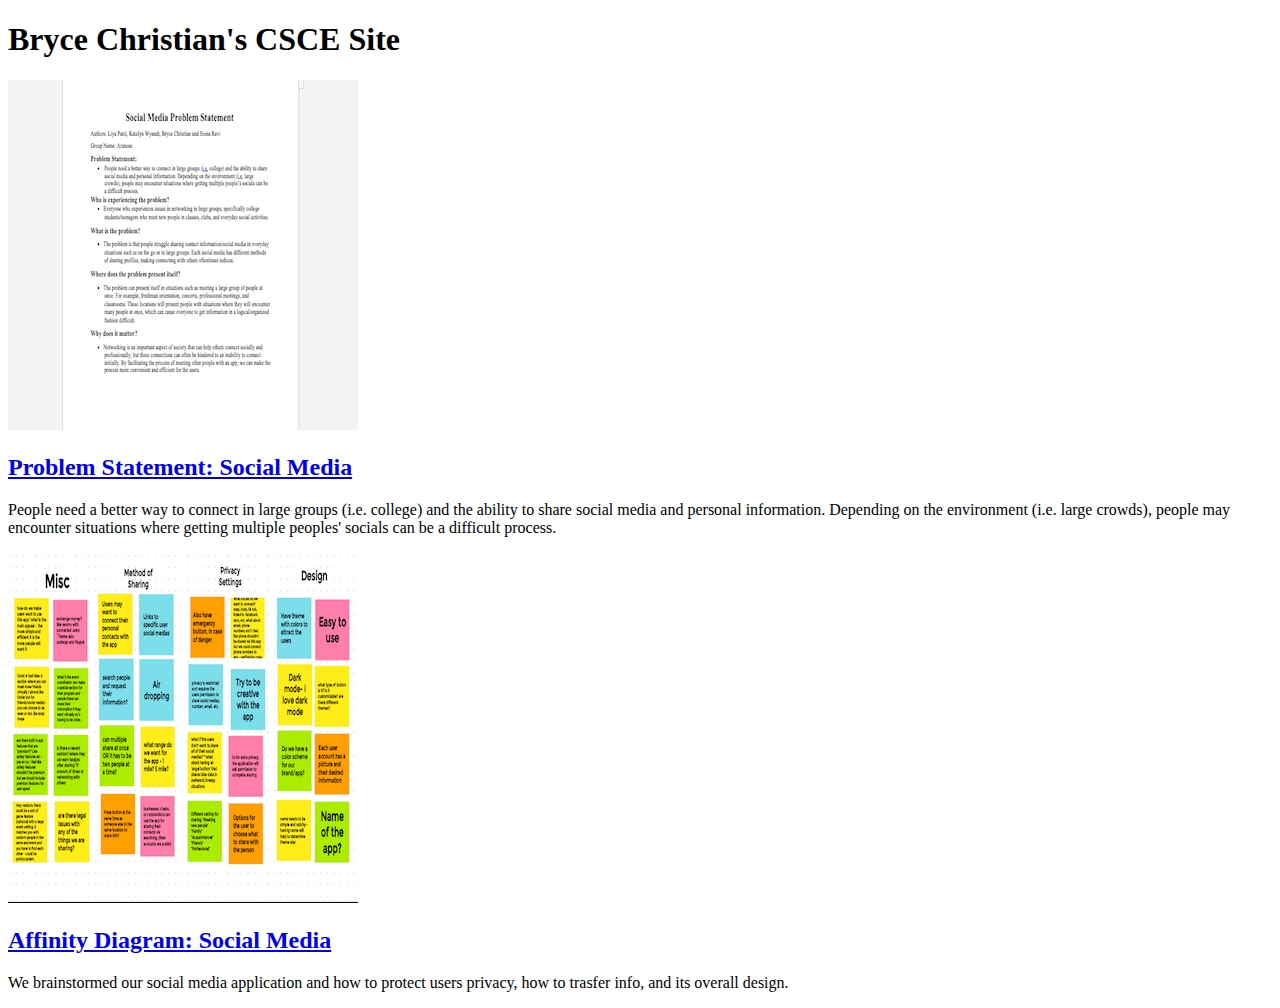
==== index.html @ 4f075b30 "Add files via upload" ====
<!DOCTYPE html>
<html>
    <head>  
        <title>CSCE 190: Bryce Christian</title>
    </head>
    <body>
        <h1>Bryce Christian's CSCE Site</h1>
        <!--Problem Statement Assignment-->
        <section class="assignment">
            <a href="files/Problem-Statement.pdf"><img src="images/Problem-Statement.png"></a>
            <section class="ass-details">
                <a href="files/Problem-Statement.pdf"><h2>Problem Statement: Social Media</h2></a>
                <p> 
                    People need a better way to connect in large groups (i.e. college) and the ability to share social media and personal information. Depending on the environment (i.e. large crowds), people may encounter situations where getting multiple peoples' socials can be a difficult process.  
                </p>
                
            </section>
        </section>
        <!--Affinity Diagram Assignment-->
        <section class="assignment">
            <a href="files/Affinity-Diagram.pdf"><img src="images/Affinity-Diagram.png"></a>
            <section class="ass-details">
                <a href="files/Affinity-Diagram.pdf"><h2>Affinity Diagram: Social Media</h2></a>
                <p> 
                    We brainstormed our social media application and how to protect users privacy, how to trasfer info, and its overall design. 
                </p>
                
            </section>
            
        </section>
    </body>
</html>
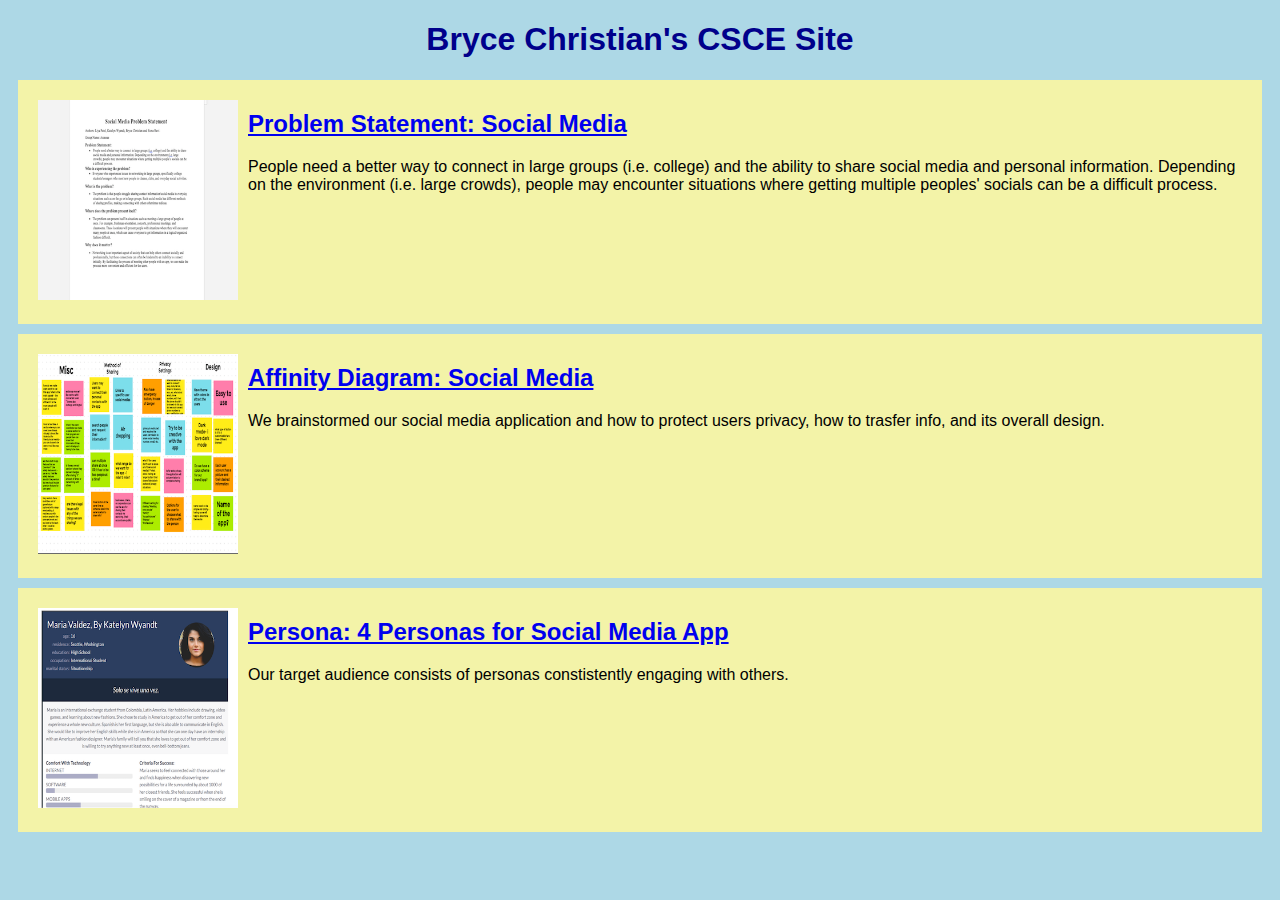
==== commit 1109da84: "Add files via upload" ====
--- a/index.html
+++ b/index.html
@@ -2,6 +2,7 @@
 <html>
     <head>  
         <title>CSCE 190: Bryce Christian</title>
+        <link rel="stylesheet" href="styles.css">
     </head>
     <body>
         <h1>Bryce Christian's CSCE Site</h1>
@@ -28,5 +29,19 @@
             </section>
             
         </section>
+
+        </section>
+        <!--Persona Assignment-->
+        <section class="assignment">
+            <a href="files/Personas.pdf"><img src="images/Personas.png"></a>
+            <section class="ass-details">
+                <a href="files/Personas.pdf"><h2>Persona: 4 Personas for Social Media App</h2></a>
+                <p> 
+                    Our target audience consists of personas constistently engaging with others.
+                </p>
+                
+            </section>
+            
+        </section>
     </body>
 </html>--- a/styles.css
+++ b/styles.css
@@ -0,0 +1,22 @@
+body {
+    background: lightblue;
+    font-family:sans-serif;
+}
+.assignment {
+    display:flex;
+    padding: 10px;
+    margin:10px;
+    background: rgb(243, 243, 168);
+
+
+}
+.assignment img {
+    width:200px;
+    padding:10px;
+}
+
+
+h1{
+    color: darkblue;
+    text-align: center;
+}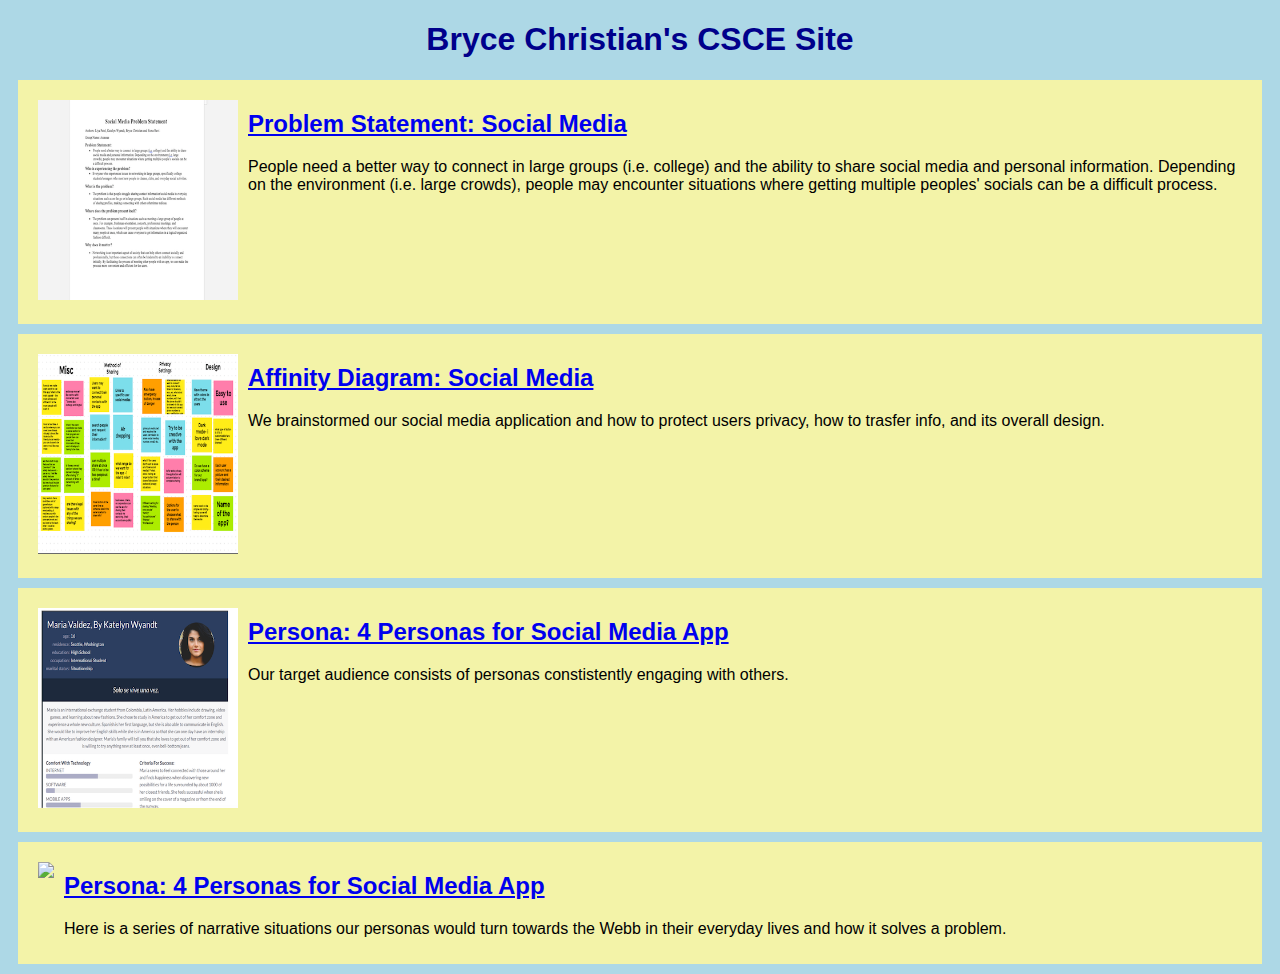
==== commit a8210697: "Add files via upload" ====
--- a/index.html
+++ b/index.html
@@ -28,7 +28,7 @@
                 
             </section>
             
-        </section>
+        
 
         </section>
         <!--Persona Assignment-->
@@ -42,6 +42,19 @@
                 
             </section>
             
+        
+    </section>
+    <!--Storyboards Assignment-->
+    <section class="assignment">
+        <a href="files/Storyboards.pdf"><img src="images/StoryBoards.png"></a>
+        <section class="ass-details">
+            <a href="files/Storyboards.pdf"><h2>Persona: 4 Personas for Social Media App</h2></a>
+            <p> 
+                Here is a series of narrative situations our personas would turn towards the Webb in their everyday lives and how it solves a problem.
+            </p>
+            
         </section>
+        </section>
+
     </body>
 </html>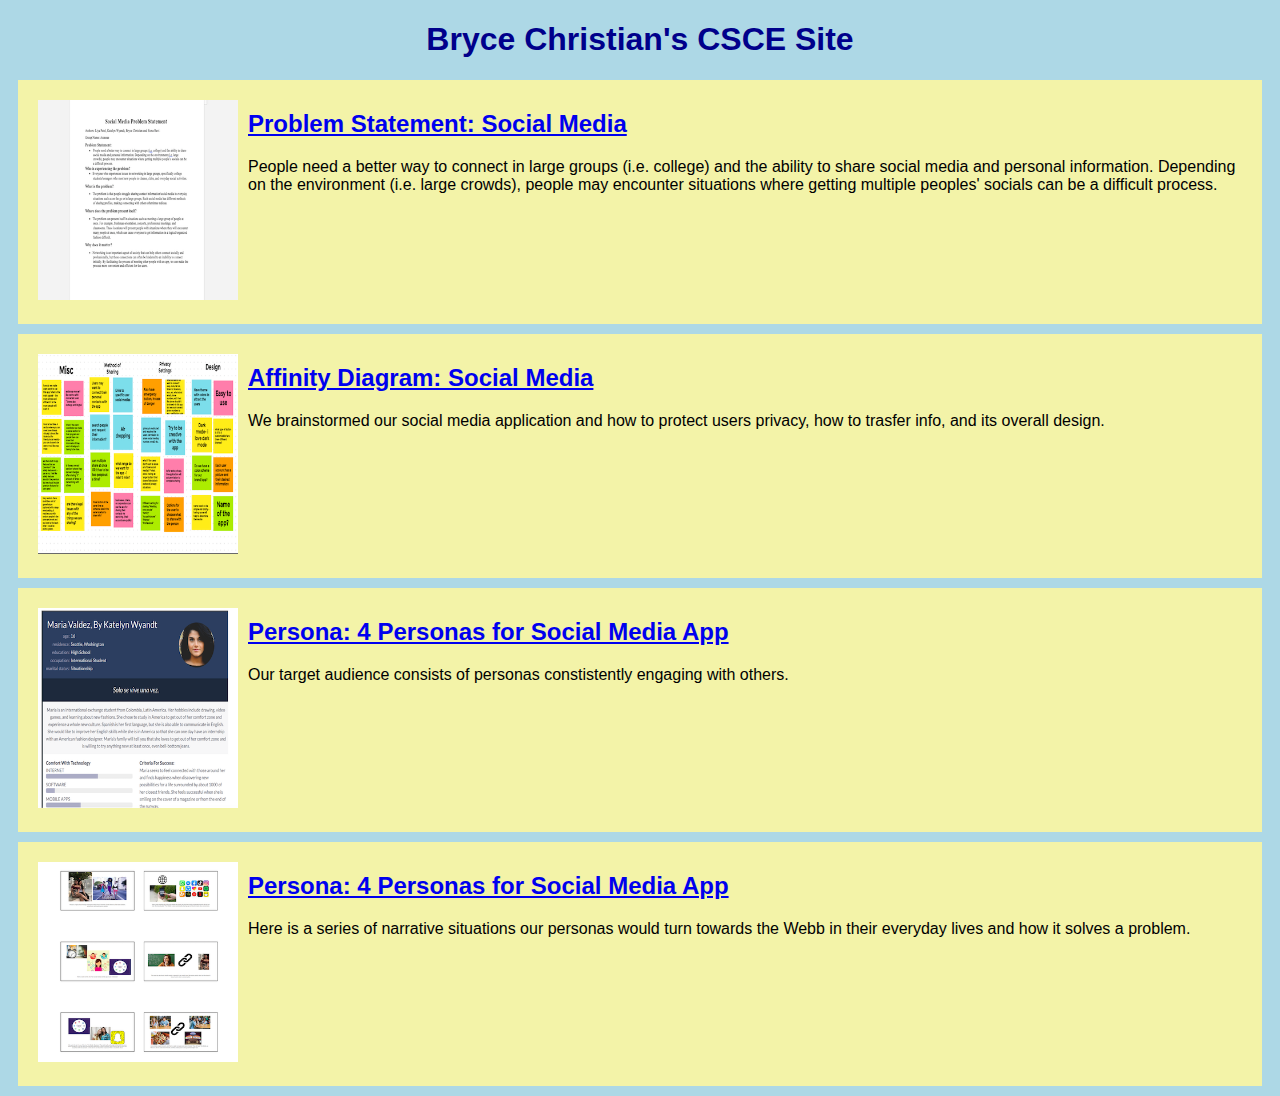
==== commit 7675631d: "Add files via upload" ====
--- a/index.html
+++ b/index.html
@@ -46,7 +46,7 @@
     </section>
     <!--Storyboards Assignment-->
     <section class="assignment">
-        <a href="files/Storyboards.pdf"><img src="images/StoryBoards.png"></a>
+        <a href="files/Storyboards.pdf"><img src="images/Storyboards.png"></a>
         <section class="ass-details">
             <a href="files/Storyboards.pdf"><h2>Persona: 4 Personas for Social Media App</h2></a>
             <p> 
@@ -54,7 +54,7 @@
             </p>
             
         </section>
-        </section>
+        
 
     </body>
 </html>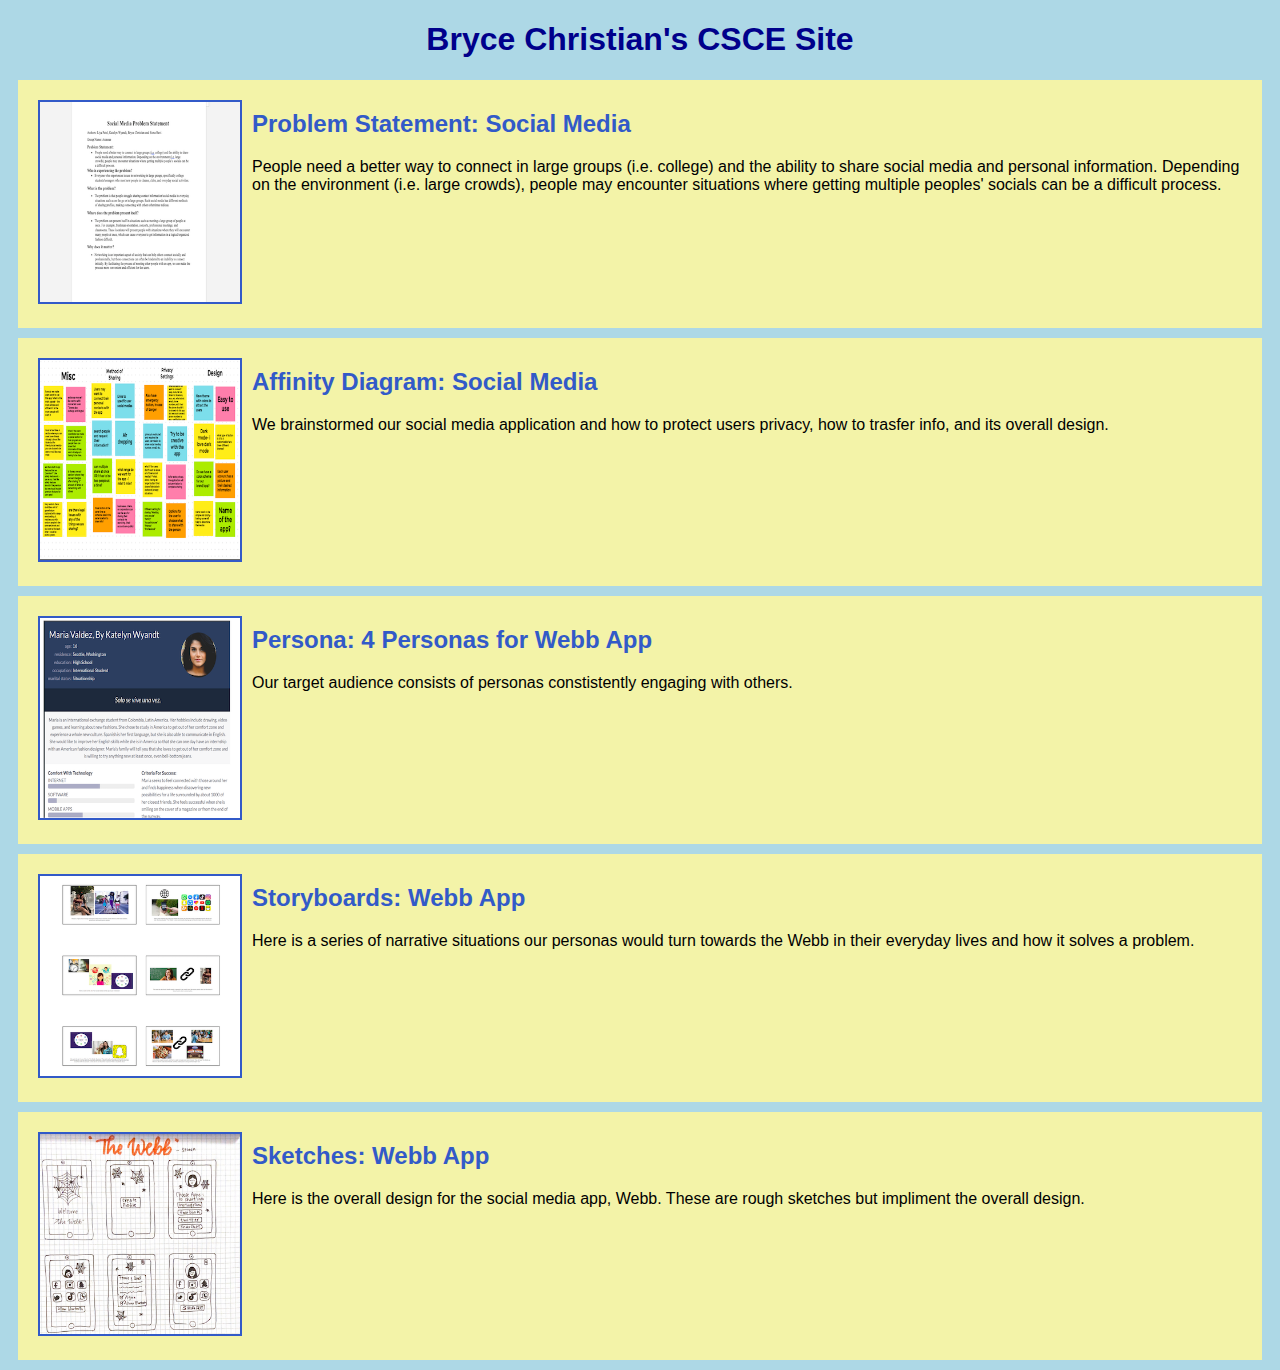
==== commit 390ee445: "Add files via upload" ====
--- a/index.html
+++ b/index.html
@@ -35,26 +35,37 @@
         <section class="assignment">
             <a href="files/Personas.pdf"><img src="images/Personas.png"></a>
             <section class="ass-details">
-                <a href="files/Personas.pdf"><h2>Persona: 4 Personas for Social Media App</h2></a>
+                <a href="files/Personas.pdf"><h2>Persona: 4 Personas for Webb App</h2></a>
                 <p> 
                     Our target audience consists of personas constistently engaging with others.
                 </p>
                 
             </section>
-            
-        
     </section>
+
     <!--Storyboards Assignment-->
     <section class="assignment">
         <a href="files/Storyboards.pdf"><img src="images/Storyboards.png"></a>
         <section class="ass-details">
-            <a href="files/Storyboards.pdf"><h2>Persona: 4 Personas for Social Media App</h2></a>
+            <a href="files/Storyboards.pdf"><h2>Storyboards: Webb App</h2></a>
             <p> 
                 Here is a series of narrative situations our personas would turn towards the Webb in their everyday lives and how it solves a problem.
             </p>
             
         </section>
-        
+    </section>
+
+    <!--Sketches Assignment-->
+    <section class="assignment">
+        <a href="files/Sketches.pdf"><img src="images/Sketches.png"></a>
+        <section class="ass-details">
+            <a href="files/Sketches.pdf"><h2>Sketches: Webb App</h2></a>
+            <p> 
+                Here is the overall design for the social media app, Webb. These are rough sketches but impliment the overall design.
+            </p>
+            
+        </section>
+    </section>
 
     </body>
 </html>--- a/styles.css
+++ b/styles.css
@@ -12,11 +12,16 @@
 }
 .assignment img {
     width:200px;
-    padding:10px;
+    margin: 10px;
+    border: 2px solid rgb(50,90,200);
 }
 
 
 h1{
     color: darkblue;
     text-align: center;
+}
+a{
+    text-decoration: none;
+    color: rgb(50,90,200);
 }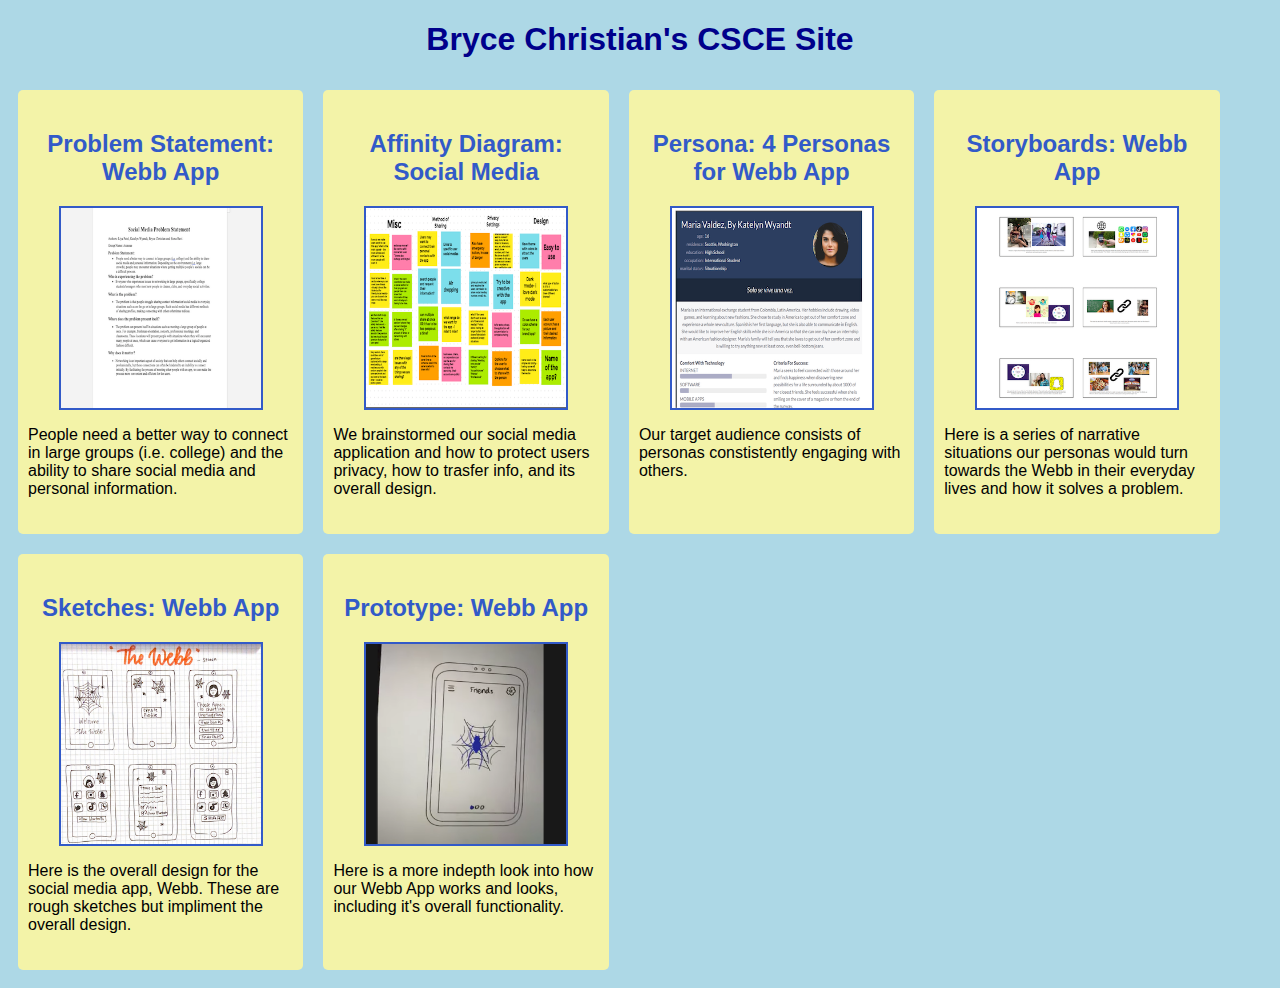
==== commit efcbe7f5: "Add files via upload" ====
--- a/index.html
+++ b/index.html
@@ -6,66 +6,86 @@
     </head>
     <body>
         <h1>Bryce Christian's CSCE Site</h1>
+
+        <div class="assignments">
         <!--Problem Statement Assignment-->
         <section class="assignment">
+            <a href="files/Problem-Statement.pdf"><h2>Problem Statement: Webb App</h2></a>
+           
             <a href="files/Problem-Statement.pdf"><img src="images/Problem-Statement.png"></a>
-            <section class="ass-details">
-                <a href="files/Problem-Statement.pdf"><h2>Problem Statement: Social Media</h2></a>
-                <p> 
-                    People need a better way to connect in large groups (i.e. college) and the ability to share social media and personal information. Depending on the environment (i.e. large crowds), people may encounter situations where getting multiple peoples' socials can be a difficult process.  
-                </p>
+            <p> 
+                People need a better way to connect in large groups (i.e. college) and the ability to share social media and personal information.  
+            </p>
+               
                 
-            </section>
+            
         </section>
         <!--Affinity Diagram Assignment-->
         <section class="assignment">
+            <a href="files/Affinity-Diagram.pdf"><h2>Affinity Diagram: Social Media</h2></a>
             <a href="files/Affinity-Diagram.pdf"><img src="images/Affinity-Diagram.png"></a>
-            <section class="ass-details">
-                <a href="files/Affinity-Diagram.pdf"><h2>Affinity Diagram: Social Media</h2></a>
+            
+               
                 <p> 
                     We brainstormed our social media application and how to protect users privacy, how to trasfer info, and its overall design. 
                 </p>
                 
-            </section>
+            
             
         
 
         </section>
         <!--Persona Assignment-->
         <section class="assignment">
+            <a href="files/Personas.pdf"><h2>Persona: 4 Personas for Webb App</h2></a>
             <a href="files/Personas.pdf"><img src="images/Personas.png"></a>
-            <section class="ass-details">
-                <a href="files/Personas.pdf"><h2>Persona: 4 Personas for Webb App</h2></a>
+            
+                
                 <p> 
                     Our target audience consists of personas constistently engaging with others.
                 </p>
                 
-            </section>
+            
     </section>
 
     <!--Storyboards Assignment-->
     <section class="assignment">
+        <a href="files/Storyboards.pdf"><h2>Storyboards: Webb App</h2></a>
         <a href="files/Storyboards.pdf"><img src="images/Storyboards.png"></a>
-        <section class="ass-details">
-            <a href="files/Storyboards.pdf"><h2>Storyboards: Webb App</h2></a>
+        
+           
             <p> 
                 Here is a series of narrative situations our personas would turn towards the Webb in their everyday lives and how it solves a problem.
             </p>
             
-        </section>
+        
     </section>
 
     <!--Sketches Assignment-->
     <section class="assignment">
+        <a href="files/Sketches.pdf"><h2>Sketches: Webb App</h2></a>
         <a href="files/Sketches.pdf"><img src="images/Sketches.png"></a>
-        <section class="ass-details">
-            <a href="files/Sketches.pdf"><h2>Sketches: Webb App</h2></a>
+        
+            
             <p> 
                 Here is the overall design for the social media app, Webb. These are rough sketches but impliment the overall design.
             </p>
             
-        </section>
+        
     </section>
 
+    <!--Prototype Assignment-->
+    <section class="assignment">
+       
+       
+            <a href="https://youtu.be/qsF86YmZYbQ"><h2>Prototype: Webb App</h2></a>
+            <a href="https://youtu.be/qsF86YmZYbQ"><img src="images/Prototype.png"></a>
+            <p> 
+                Here is a more indepth look into how our Webb App works and looks, including it's overall functionality.
+            </p>
+            
+        
+    </section>
+</div>
     </body>
 </html>--- a/styles.css
+++ b/styles.css
@@ -2,18 +2,25 @@
     background: lightblue;
     font-family:sans-serif;
 }
+.assignments {
+    display: flex;
+    flex-wrap:wrap;
+}
 .assignment {
-    display:flex;
+    width: 21%;
     padding: 10px;
     margin:10px;
+    padding:20px 10px;
     background: rgb(243, 243, 168);
-
+    border-radius:5px;
 
 }
 .assignment img {
     width:200px;
     margin: 10px;
     border: 2px solid rgb(50,90,200);
+    display:block;
+    margin:auto;
 }
 
 
@@ -21,6 +28,9 @@
     color: darkblue;
     text-align: center;
 }
+h2{
+    text-align:center;
+}
 a{
     text-decoration: none;
     color: rgb(50,90,200);
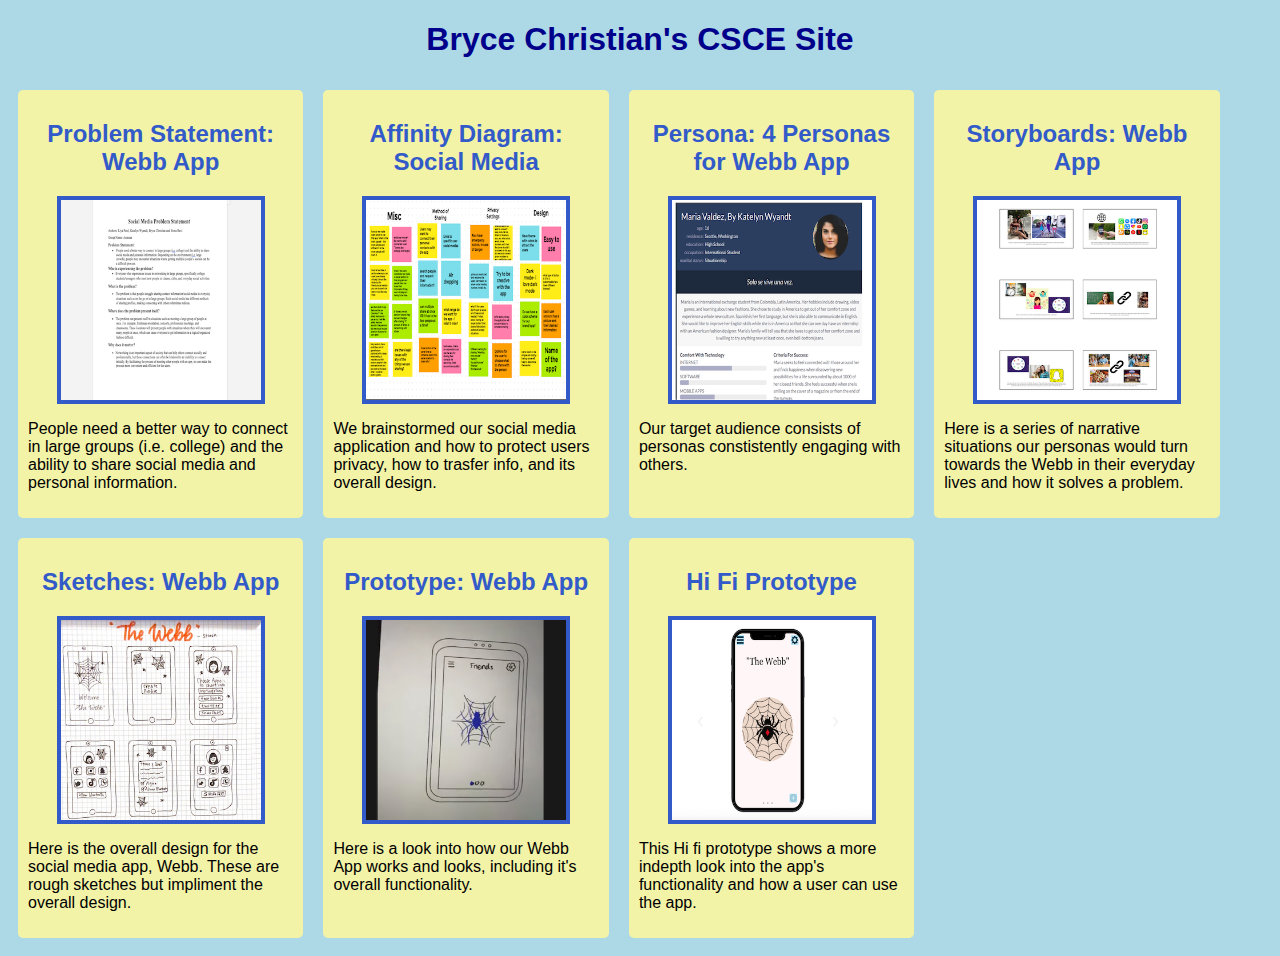
==== commit e2b3d61d: "Add files via upload" ====
--- a/index.html
+++ b/index.html
@@ -81,11 +81,24 @@
             <a href="https://youtu.be/qsF86YmZYbQ"><h2>Prototype: Webb App</h2></a>
             <a href="https://youtu.be/qsF86YmZYbQ"><img src="images/Prototype.png"></a>
             <p> 
-                Here is a more indepth look into how our Webb App works and looks, including it's overall functionality.
+                Here is a look into how our Webb App works and looks, including it's overall functionality.
             </p>
             
         
     </section>
+
+    <!--Hi-Fi Prototype Assignment-->
+    <section class="assignment">
+       
+       
+        <a href="files/Hi-Fi-Prototype/src/index.html"><h2>Hi Fi Prototype</h2></a>
+        <a href="files/Hi-Fi-Prototype/src/index.html"><img src="images/Hi-Fi-Prototype.png"></a>
+        <p> 
+            This Hi fi prototype shows a more indepth look into the app's functionality and how a user can use the app.
+        </p>
+        
+    
+</section>
 </div>
     </body>
 </html>--- a/styles.css
+++ b/styles.css
@@ -10,7 +10,7 @@
     width: 21%;
     padding: 10px;
     margin:10px;
-    padding:20px 10px;
+   
     background: rgb(243, 243, 168);
     border-radius:5px;
 
@@ -18,7 +18,7 @@
 .assignment img {
     width:200px;
     margin: 10px;
-    border: 2px solid rgb(50,90,200);
+    border: 4px solid rgb(50,90,200);
     display:block;
     margin:auto;
 }
